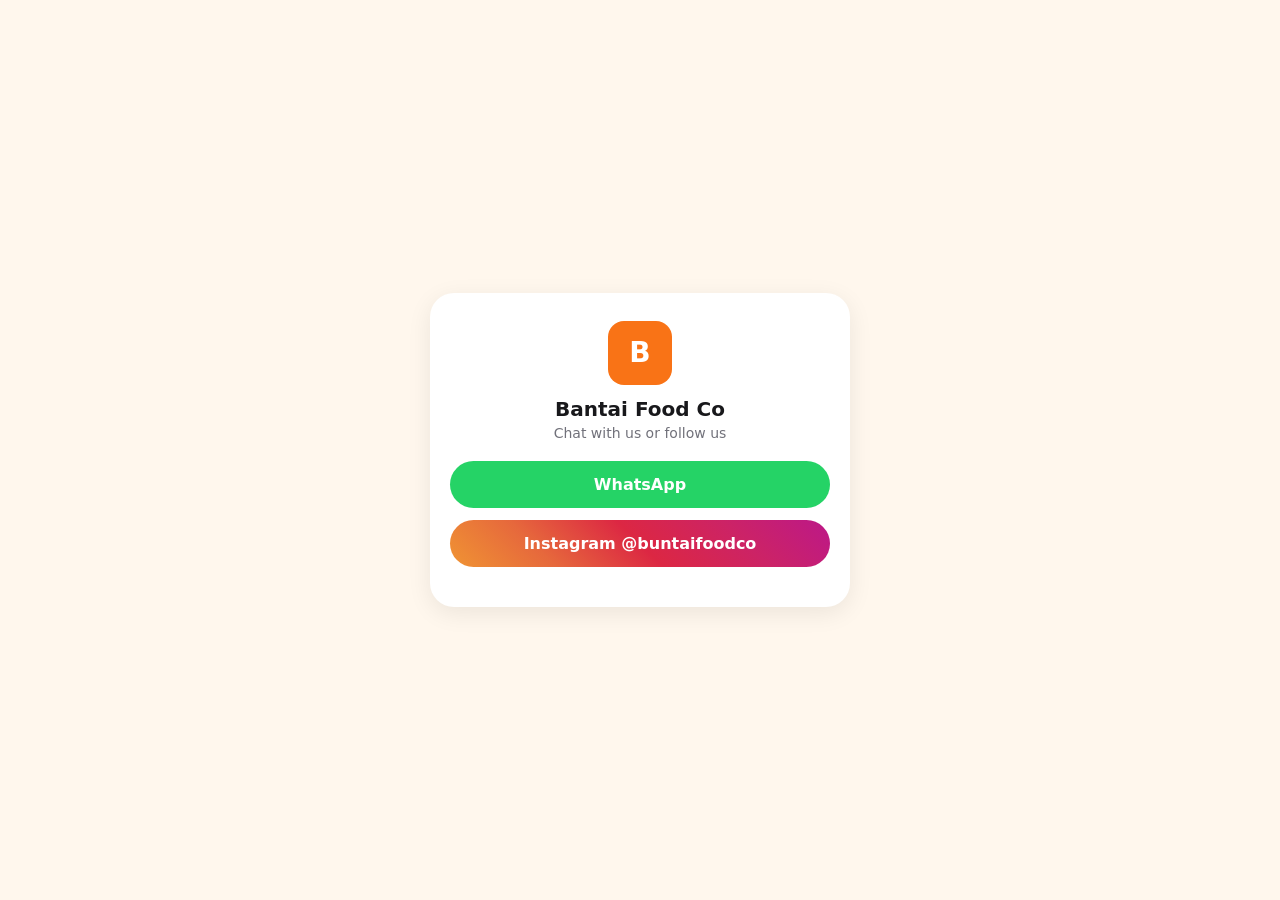
==== contact.html @ 22fab098 "Contact: one QR to a contact page, Contact button in the top bar - contact.html (served by GitHub Pa" ====
<!doctype html>
<html lang="en">
<head>
  <meta charset="utf-8">
  <meta name="viewport" content="width=device-width, initial-scale=1">
  <title>Bantai Food Co - Contact</title>
  <style>
    :root { --bg: #fff7ed; --card: #ffffff; --ink: #18181b; --muted: #71717a; --wa: #25d366; --ig: #e1306c; }
    @media (prefers-color-scheme: dark) {
      :root:not([data-theme="light"]) { --bg: #18181b; --card: #27272a; --ink: #fafafa; --muted: #a1a1aa; }
    }
    :root[data-theme="dark"] { --bg: #18181b; --card: #27272a; --ink: #fafafa; --muted: #a1a1aa; }
    body { margin: 0; min-height: 100vh; background: var(--bg); color: var(--ink); font-family: system-ui, -apple-system, Segoe UI, sans-serif; display: flex; align-items: center; justify-content: center; padding: 16px; box-sizing: border-box; }
    main { width: 100%; max-width: 380px; background: var(--card); border-radius: 24px; padding: 28px 20px; text-align: center; box-shadow: 0 6px 24px rgba(0,0,0,.08); }
    .logo { width: 64px; height: 64px; border-radius: 16px; background: #f97316; color: #fff; font-weight: 800; font-size: 28px; line-height: 64px; margin: 0 auto 12px; }
    h1 { font-size: 20px; margin: 0 0 4px; }
    p { color: var(--muted); font-size: 14px; margin: 0 0 20px; }
    a.btn { display: block; text-decoration: none; color: #fff; font-weight: 700; padding: 14px; border-radius: 999px; margin-bottom: 12px; }
    a.wa { background: var(--wa); }
    a.ig { background: linear-gradient(45deg, #f09433, #e6683c, #dc2743, #cc2366, #bc1888); }
  </style>
</head>
<body>
  <main>
    <div class="logo">B</div>
    <h1>Bantai Food Co</h1>
    <p>Chat with us or follow us</p>
    <a class="btn wa" href="https://wa.me/qr/KVNAGR53TGCSB1" target="_blank" rel="noopener">WhatsApp</a>
    <a class="btn ig" href="https://www.instagram.com/buntaifoodco/" target="_blank" rel="noopener">Instagram @buntaifoodco</a>
  </main>
</body>
</html>
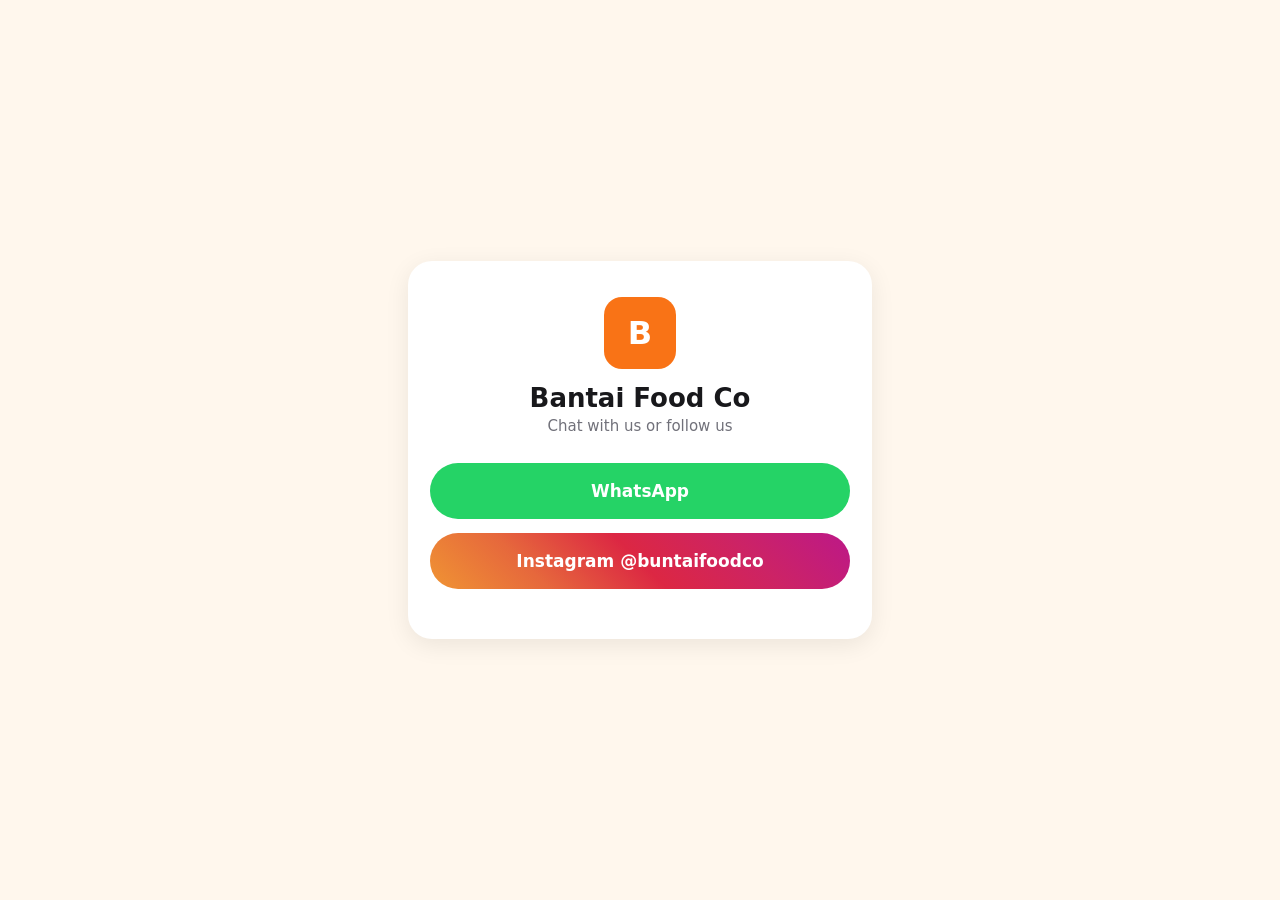
==== commit 8950d474: "Contact page: fill the phone screen with no scrolling The page now uses the full screen height and w" ====
--- a/contact.html
+++ b/contact.html
@@ -10,12 +10,13 @@
       :root:not([data-theme="light"]) { --bg: #18181b; --card: #27272a; --ink: #fafafa; --muted: #a1a1aa; }
     }
     :root[data-theme="dark"] { --bg: #18181b; --card: #27272a; --ink: #fafafa; --muted: #a1a1aa; }
-    body { margin: 0; min-height: 100vh; background: var(--bg); color: var(--ink); font-family: system-ui, -apple-system, Segoe UI, sans-serif; display: flex; align-items: center; justify-content: center; padding: 16px; box-sizing: border-box; }
-    main { width: 100%; max-width: 380px; background: var(--card); border-radius: 24px; padding: 28px 20px; text-align: center; box-shadow: 0 6px 24px rgba(0,0,0,.08); }
-    .logo { width: 64px; height: 64px; border-radius: 16px; background: #f97316; color: #fff; font-weight: 800; font-size: 28px; line-height: 64px; margin: 0 auto 12px; }
-    h1 { font-size: 20px; margin: 0 0 4px; }
-    p { color: var(--muted); font-size: 14px; margin: 0 0 20px; }
-    a.btn { display: block; text-decoration: none; color: #fff; font-weight: 700; padding: 14px; border-radius: 999px; margin-bottom: 12px; }
+    html, body { height: 100%; overflow: hidden; }
+    body { margin: 0; min-height: 100vh; min-height: 100dvh; background: var(--bg); color: var(--ink); font-family: system-ui, -apple-system, Segoe UI, sans-serif; display: flex; align-items: center; justify-content: center; padding: 16px; box-sizing: border-box; }
+    main { width: 100%; max-width: 420px; background: var(--card); border-radius: 24px; padding: clamp(20px, 5vh, 36px) 22px; text-align: center; box-shadow: 0 6px 24px rgba(0,0,0,.08); }
+    .logo { width: 72px; height: 72px; border-radius: 18px; background: #f97316; color: #fff; font-weight: 800; font-size: 32px; line-height: 72px; margin: 0 auto 14px; }
+    h1 { font-size: clamp(20px, 5.5vw, 26px); margin: 0 0 4px; }
+    p { color: var(--muted); font-size: 15px; margin: 0 0 clamp(16px, 4vh, 28px); }
+    a.btn { display: block; text-decoration: none; color: #fff; font-weight: 700; font-size: 17px; padding: 18px 14px; border-radius: 999px; margin-bottom: 14px; }
     a.wa { background: var(--wa); }
     a.ig { background: linear-gradient(45deg, #f09433, #e6683c, #dc2743, #cc2366, #bc1888); }
   </style>
